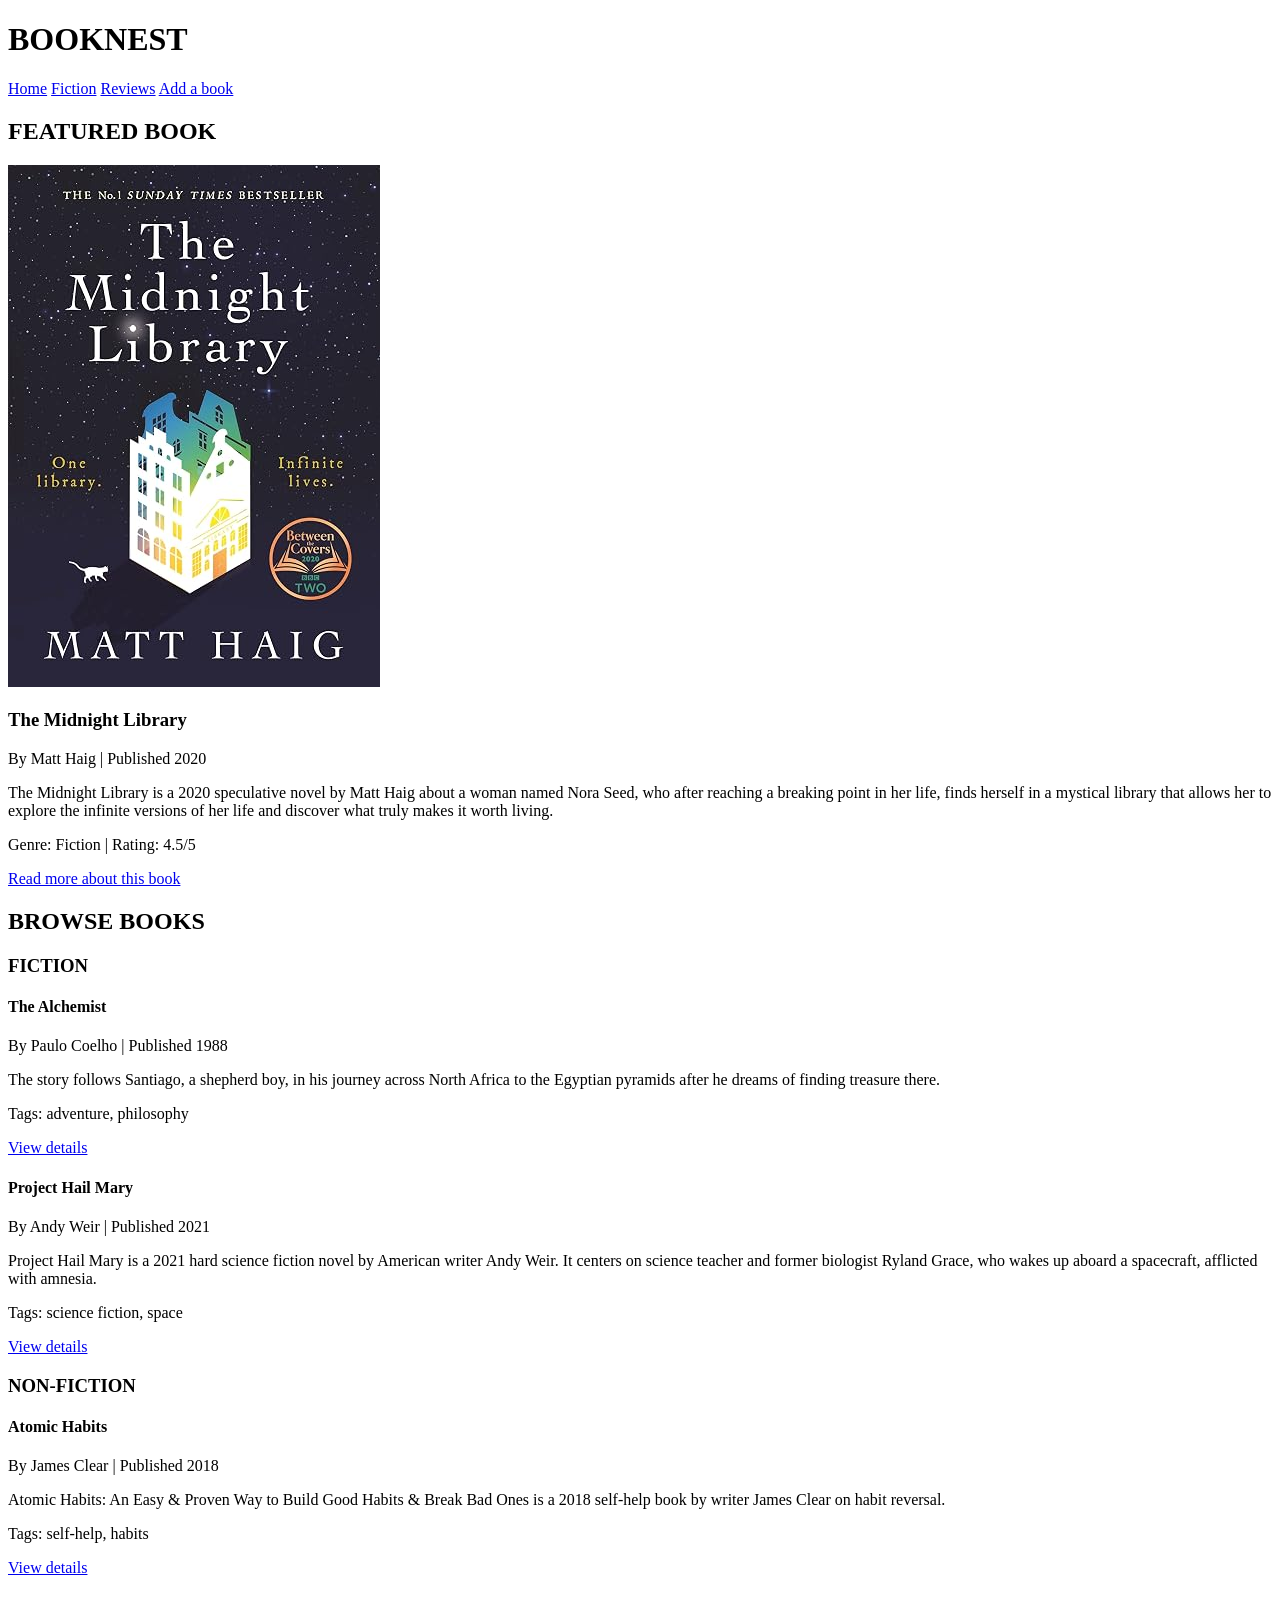
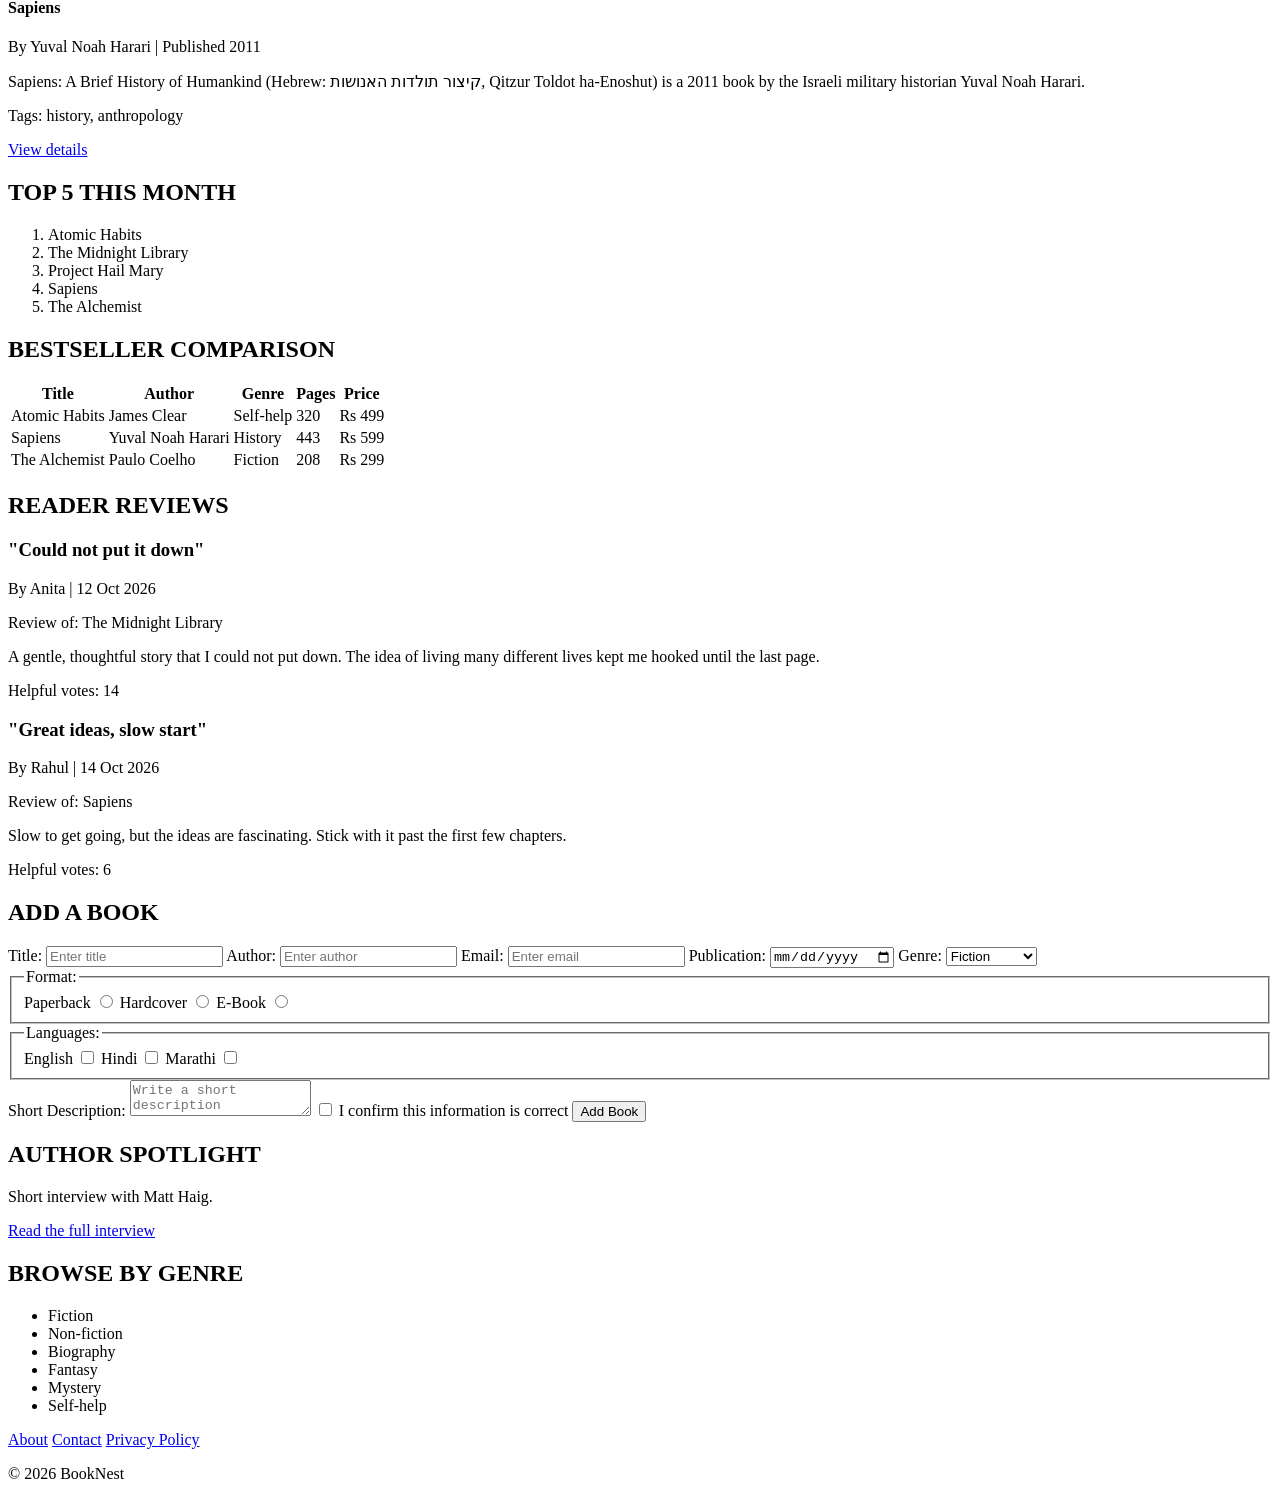
==== week1-html-css/index.html @ 0bb974ef "Day 1: semantic HTML book page" ====
<!DOCTYPE html>
<html lang="en">
    <head>
        <meta charset="UTF-8">
        <meta name="viewport" content="width=device-width, initial-scale=1.0">
        <title>Booknest - Homepage</title>
    </head>
    <body>
        <header>
            <h1>BOOKNEST</h1>
            <nav>
                <a href="#">Home</a>
                <a href="#">Fiction</a>
                <a href="#">Reviews</a>
                <a href="#">Add a book</a>
            </nav>
        </header>
        <main>
            <section>
                <h2>FEATURED BOOK</h2>
                <img src = "images/MidnightLibrary.jpg" alt = "Cover of The Midnight Library by Matt Haig">
                <h3>The Midnight Library</h3>
                <p>By Matt Haig | Published 2020</p>
                <p>The Midnight Library is a 2020 speculative novel by Matt Haig about a woman named Nora Seed, 
                    who after reaching a breaking point in her life, 
                    finds herself in a mystical library that allows her to explore the infinite versions of her life 
                    and discover what truly makes it worth living.</p>
                <p>Genre: Fiction | Rating: 4.5/5</p>
                <a href = "https://en.wikipedia.org/wiki/The_Midnight_Library" target="_blank" rel="noopener">Read more about this book</a>
            </section>
            <section>
                <h2>BROWSE BOOKS</h2>
                <section>
                    <h3>FICTION</h3>
                    <article>
                        <h4>The Alchemist</h4>
                        <p>By Paulo Coelho | Published 1988</p>
                        <p>The story follows Santiago, a shepherd boy, 
                            in his journey across North Africa to the Egyptian pyramids after he dreams 
                            of finding treasure there.
                        </p>
                        <p>Tags: adventure, philosophy</p>
                        <a href="https://en.wikipedia.org/wiki/The_Alchemist_(novel)" target="_blank" rel="noopener">View details</a>
                    </article>
                    <article>
                        <h4>Project Hail Mary</h4>
                        <p>By Andy Weir | Published 2021</p>
                        <p>Project Hail Mary is a 2021 hard science fiction novel by American writer Andy Weir. 
                            It centers on science teacher and former biologist Ryland Grace, 
                            who wakes up aboard a spacecraft, afflicted with amnesia.
                        </p>
                        <p>Tags: science fiction, space</p>
                        <a href="https://en.wikipedia.org/wiki/Project_Hail_Mary" target="_blank" rel="noopener">View details</a>
                    </article>
                </section>
                <section>
                    <h3>NON-FICTION</h3>
                    <article>
                        <h4>Atomic Habits</h4>
                        <p>By James Clear | Published 2018</p>
                        <p>Atomic Habits: An Easy & Proven Way to Build Good Habits 
                            & Break Bad Ones is a 2018 self-help book by writer James Clear on habit reversal.
                        </p>
                        <p>Tags: self-help, habits</p>
                        <a href="https://en.wikipedia.org/wiki/Atomic_Habits" target="_blank" rel="noopener">View details</a>
                    </article>
                    <article>
                        <h4>Sapiens</h4>
                        <p>By Yuval Noah Harari | Published 2011</p>
                        <p>Sapiens: A Brief History of Humankind (Hebrew: קיצור תולדות האנושות, 
                            Qitzur Toldot ha-Enoshut) is a 2011 book by the 
                            Israeli military historian Yuval Noah Harari.
                        </p>
                        <p>Tags: history, anthropology</p>
                        <a href="https://en.wikipedia.org/wiki/Sapiens:_A_Brief_History_of_Humankind" target="_blank" rel="noopener">View details</a>
                    </article>
                </section>
            </section>
            <section>
                <h2>TOP 5 THIS MONTH</h2>
                    <ol>
                        <li>Atomic Habits</li>
                        <li>The Midnight Library</li>
                        <li>Project Hail Mary</li>
                        <li>Sapiens</li>
                        <li>The Alchemist</li>
                    </ol>
            </section>
            <section>
                <h2>BESTSELLER COMPARISON</h2>
                <table>
                    <thead>
                        <tr>
                            <th>Title</th>
                            <th>Author</th>
                            <th>Genre</th>
                            <th>Pages</th>
                            <th>Price</th>
                        </tr>
                    </thead>
                    <tbody>
                        <tr>
                            <td>Atomic Habits</td>
                            <td>James Clear</td>
                            <td>Self-help</td>
                            <td>320</td>
                            <td>Rs 499</td>
                        </tr>
                        <tr>
                            <td>Sapiens</td>
                            <td>Yuval Noah Harari</td>
                            <td>History</td>
                            <td>443</td>
                            <td>Rs 599</td>
                        </tr>
                        <tr>
                            <td>The Alchemist</td>
                            <td>Paulo Coelho</td>
                            <td>Fiction</td>
                            <td>208</td>
                            <td>Rs 299</td>
                        </tr>
                    </tbody>
                </table>
            </section>
            <section>
                <h2>READER REVIEWS</h2>
                <article>
                    <h3>"Could not put it down"</h3>
                    <p>By Anita | 12 Oct 2026</p>
                    <p>Review of: The Midnight Library</p>
                    <p>A gentle, thoughtful story that I could not put down. 
                        The idea of living many different lives kept me hooked until the last page.
                    </p>
                    <p>Helpful votes: 14</p>
                </article>
                <article>
                    <h3>"Great ideas, slow start"</h3>
                    <p>By Rahul | 14 Oct 2026</p>
                    <p>Review of: Sapiens</p>
                    <p>Slow to get going, but the ideas are fascinating. 
                        Stick with it past the first few chapters.
                    </p>
                    <p> Helpful votes: 6</p>
                </article>
            </section>
            <section>
                <h2>ADD A BOOK</h2>
                <form action="#" method="get">
                    <label for = "title">Title: </label>
                    <input type="text" id="title" name = "title" placeholder = "Enter title" required>
                    <label for = "author">Author: </label>
                    <input type="text" id="author" name = "author" placeholder = "Enter author" required>
                    <label for = "email">Email: </label>
                    <input type="email" id="email" name = "email" placeholder = "Enter email" required>
                    <label for = "publication">Publication: </label>
                    <input type="date" id="publication" name = "publication">
                    <label for = "genre">Genre: </label>
                    <select name="genre" id="genre">
                        <option value="fiction">Fiction</option>
                        <option value="nonfiction">Non-Fiction</option>
                        <option value="biography">Biography</option>
                        <option value="other">Other</option>
                    </select>
                    <fieldset>
                        <legend>Format:</legend>
                        <label for = "paperback">Paperback</label>
                        <input type="radio" name="format" id="paperback" value="paperback">
                        <label for = "hardcover">Hardcover</label>
                        <input type="radio" name="format" id="hardcover" value="hardcover">
                        <label for = "ebook">E-Book</label>
                        <input type="radio" name="format" id="ebook" value="ebook">
                    </fieldset>
                    <fieldset>
                        <legend>Languages:</legend>
                        <label for = "english">English</label>
                        <input type="checkbox" name="languages" id="english" value="english">
                        <label for = "hindi">Hindi</label>
                        <input type="checkbox" name="languages" id="hindi" value="hindi">
                        <label for = "marathi">Marathi</label>
                        <input type="checkbox" name="languages" id="marathi" value="marathi">
                    </fieldset>
                    <label for ="shortdescription">Short Description: </label>
                    <textarea id="shortdescription" name="shortdescription" placeholder="Write a short description"></textarea>
                    <input type="checkbox" name="consent" id="consent" value="consent">
                    <label for="consent"> I confirm this information is correct</label>
                    <input type="submit" value="Add Book">
                </form>
            </section>
            <aside>
                <h2>AUTHOR SPOTLIGHT</h2>
                <p>Short interview with Matt Haig.</p>
                <a href="https://www.goodhousekeeping.com/uk/lifestyle/editors-choice-book-reviews/a63752442/matt-haig-interview/" target="_blank"  rel="noopener">Read the full interview</a>
            </aside>
            <aside>
                <h2>BROWSE BY GENRE</h2>
                <ul>
                    <li>Fiction</li>
                    <li>Non-fiction</li>
                    <li>Biography</li>
                    <li>Fantasy</li>
                    <li>Mystery</li>
                    <li>Self-help</li>
                </ul>
            </aside>
        </main>
        <footer>
            <nav aria-label="Footer">
                <a href="#">About</a>
                <a href="#">Contact</a>
                <a href="#">Privacy Policy</a>
            </nav>
            <p>&copy; 2026 BookNest</p>
        </footer>
    </body>
</html>
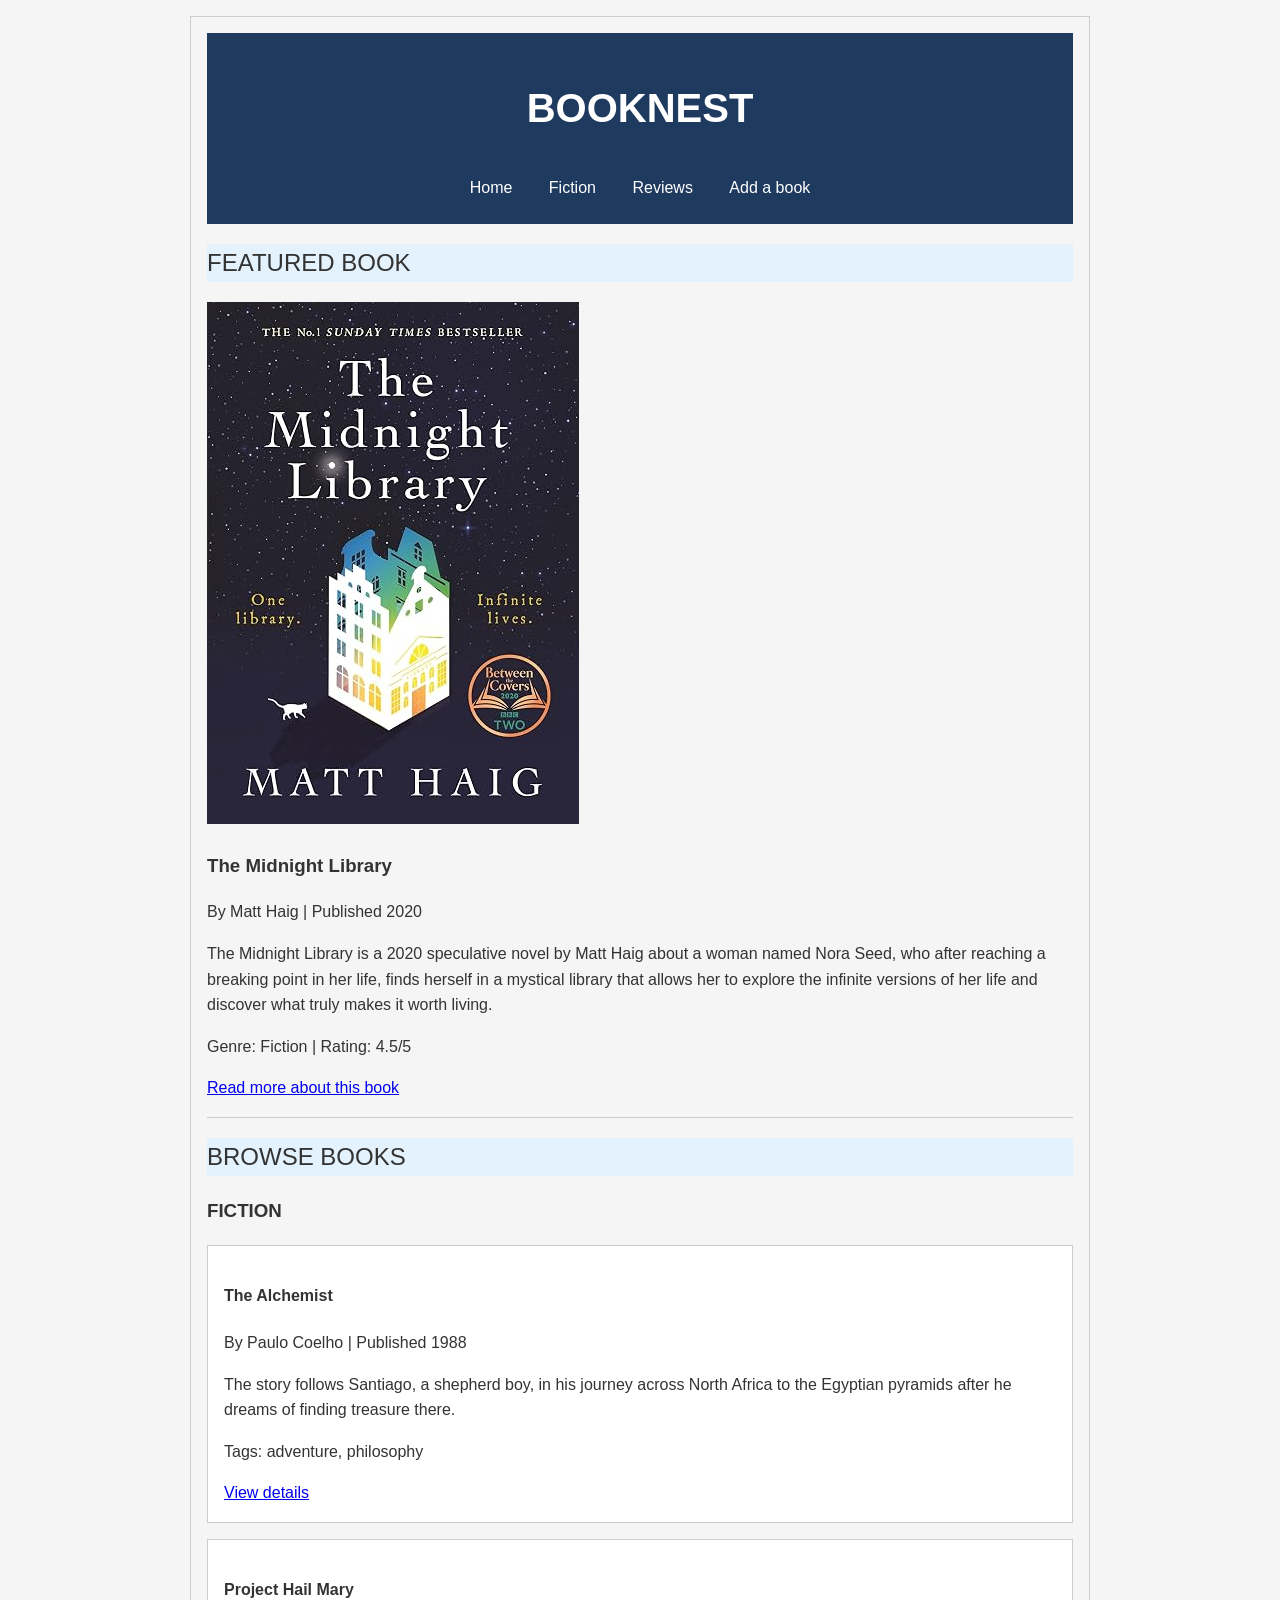
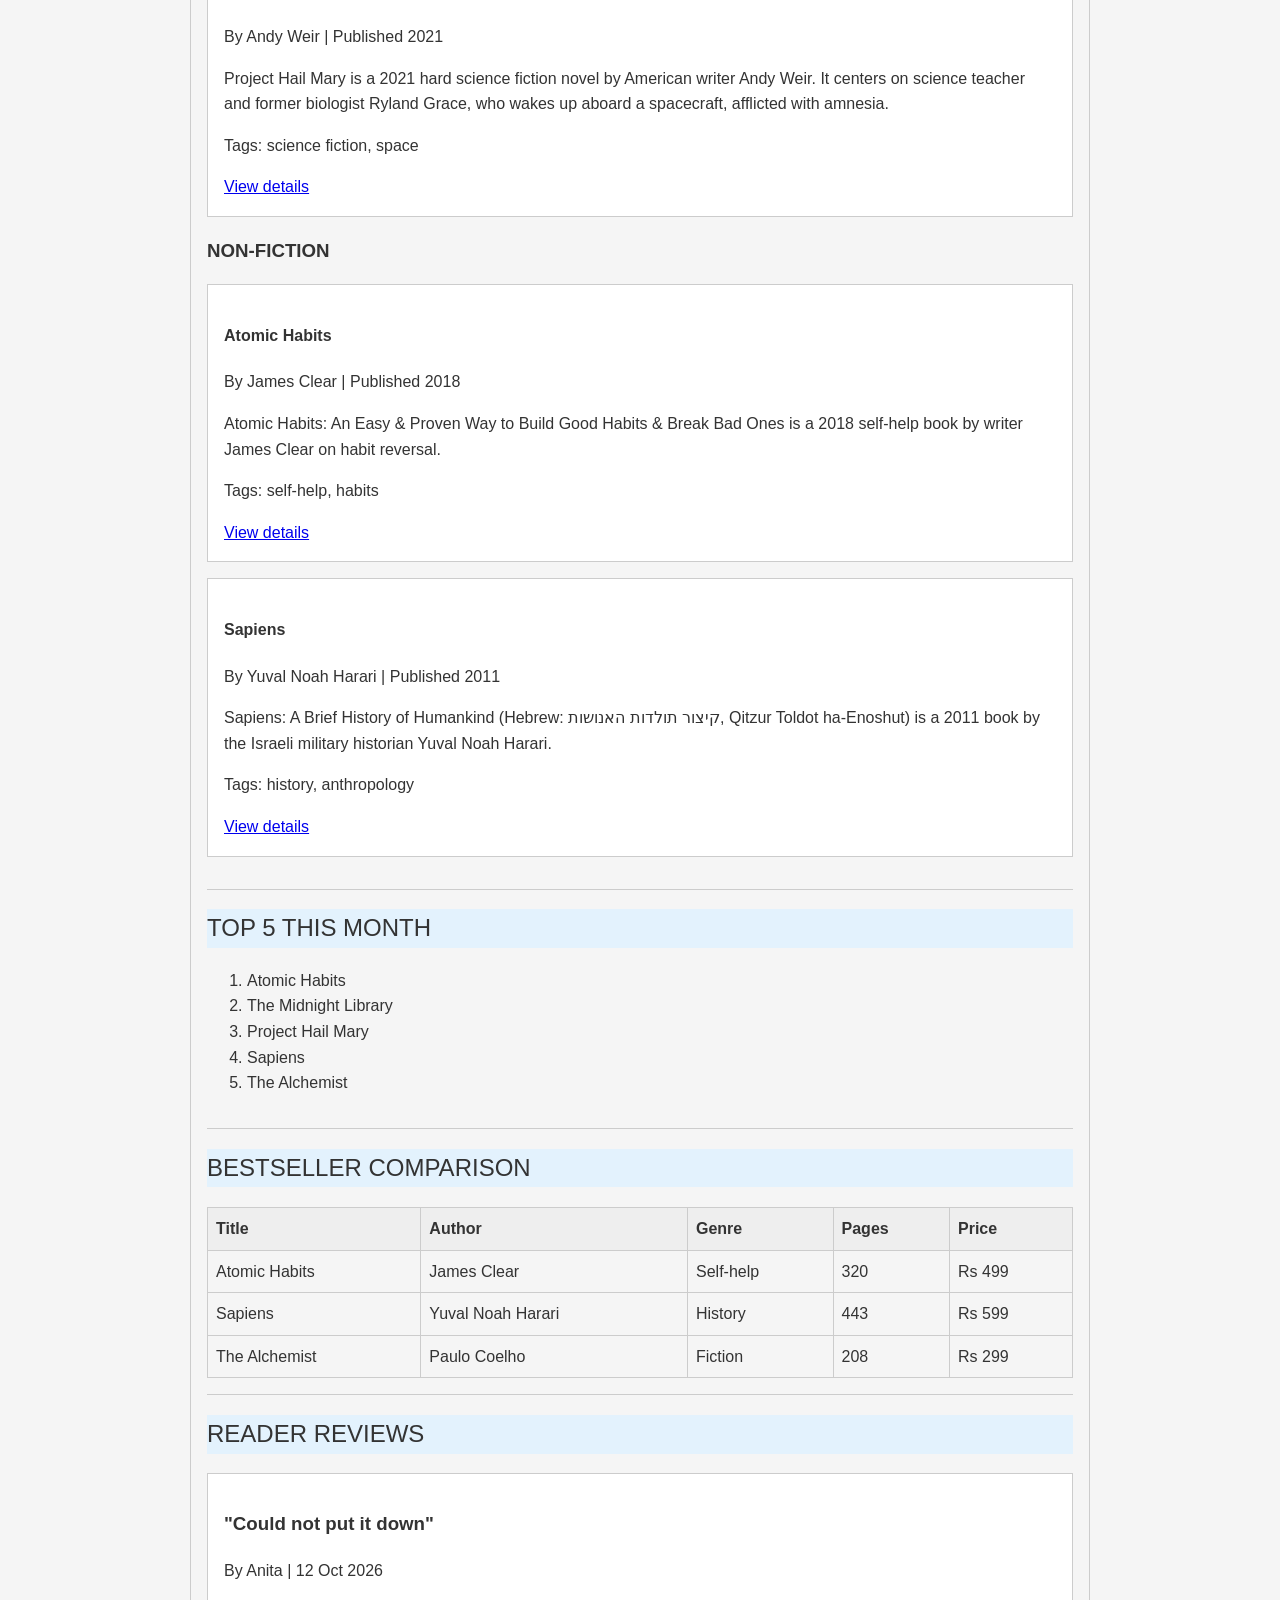
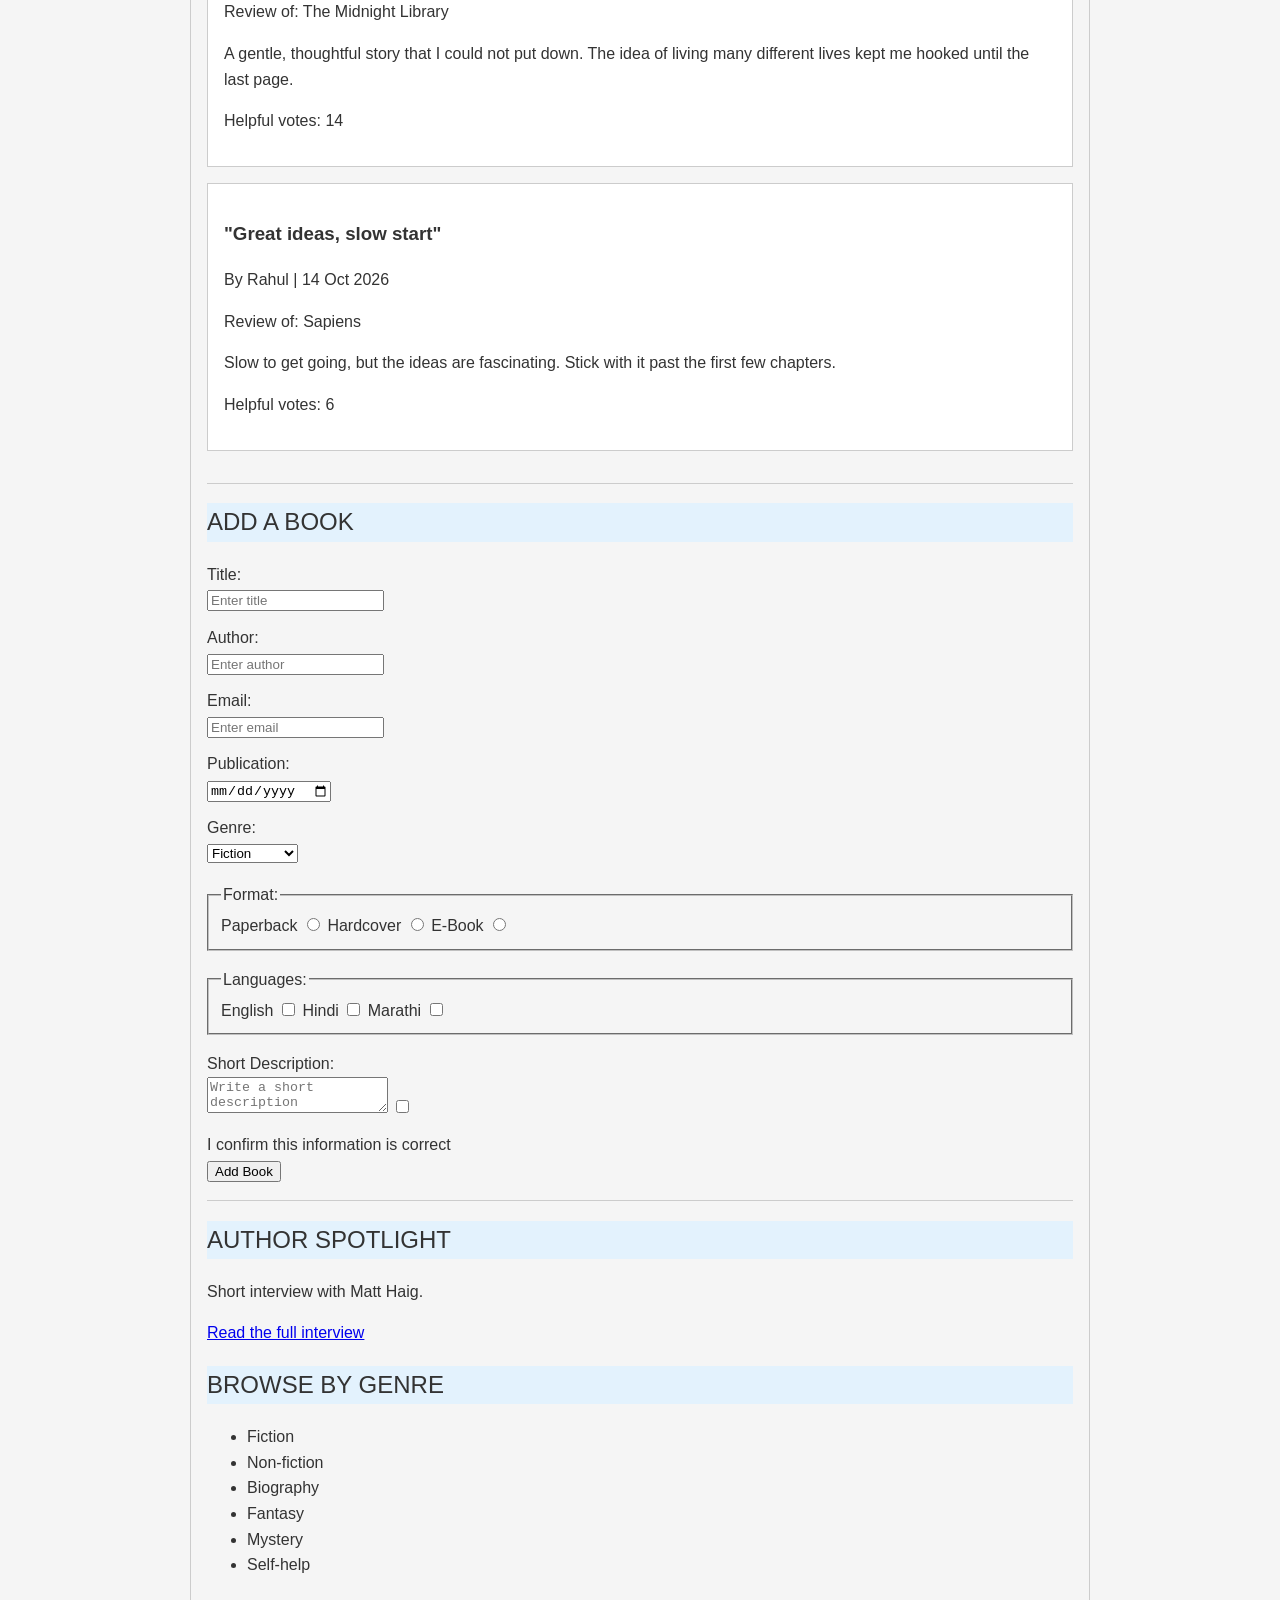
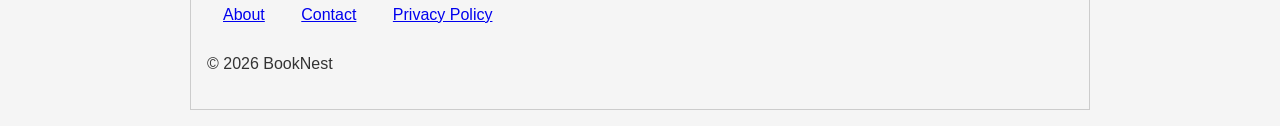
==== commit 896dc1a5: "Day 2: CSS styling and notes" ====
--- a/week1-html-css/index.html
+++ b/week1-html-css/index.html
@@ -3,6 +3,7 @@
     <head>
         <meta charset="UTF-8">
         <meta name="viewport" content="width=device-width, initial-scale=1.0">
+        <link rel="stylesheet" href="style.css">
         <title>Booknest - Homepage</title>
     </head>
     <body>
--- a/week1-html-css/style.css
+++ b/week1-html-css/style.css
@@ -0,0 +1,92 @@
+*, *::before, *::after {
+    box-sizing: border-box;
+}
+
+body {
+    color: #333;
+    background-color: #f5f5f5;
+    font-family: Arial, Helvetica, sans-serif;
+    line-height: 1.6;
+    max-width: 900px;           
+    margin: 16px auto;              
+    padding: 16px 16px;    
+    border: 1px solid #ccc;        
+}
+
+h1 {
+    font-size: 2.5rem;     
+    
+}
+
+h2 {
+    font-size: 1.5rem;
+    font-weight: 500;
+    background-color: #e3f2fd; 
+}
+
+header {
+    text-align: center;
+    background-color: #1f3a5f;   
+    color: #fff;               
+    padding: 16px;               
+}
+
+nav a {
+    display: inline-block;
+    padding: 8px 16px;
+}
+
+header a {                       
+    color: #fff;
+    text-decoration: none;
+}
+
+article {
+    padding: 16px;
+    border: 1px solid #ccc;
+    margin: 16px 0;
+    background-color: #fff;     
+}
+
+table {
+    width: 100%;
+    border-collapse: collapse;   
+}
+
+th, td {                      
+    border: 1px solid #ccc;
+    padding: 8px;
+    text-align: left;
+}
+
+th {                             
+    background-color: #eee;
+}
+
+label {
+    display: block;
+    margin-top: 12px;           
+}
+
+fieldset {                      
+    margin: 16px 0;
+}
+
+fieldset label {                 
+    display: inline;
+}
+
+a:focus-visible,
+input:focus-visible,
+select:focus-visible, 
+button:focus-visible {          
+    outline: 3px solid #1a73e8;
+    outline-offset: 2px;
+}
+
+main > section 
+{
+    border-bottom: 1px solid #ccc;
+    padding-bottom: 16px;
+    margin-bottom: 16px;
+}
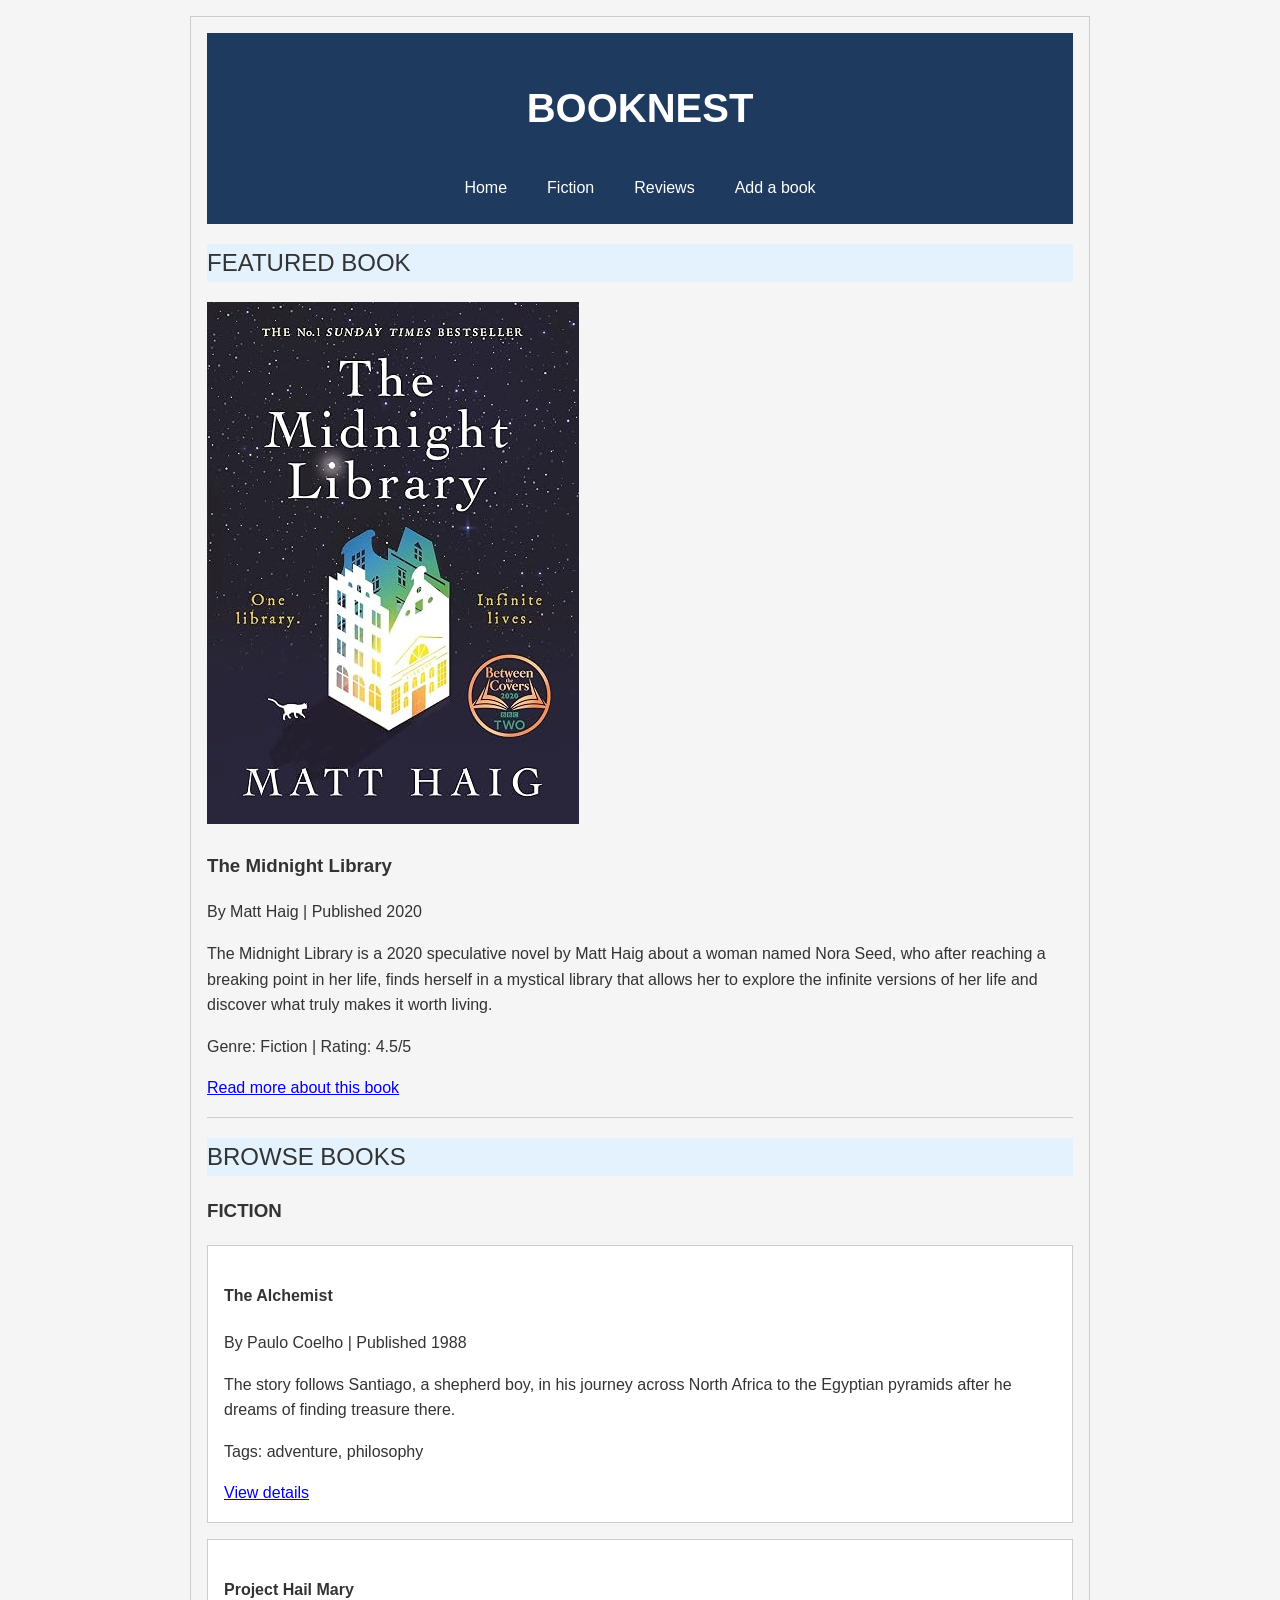
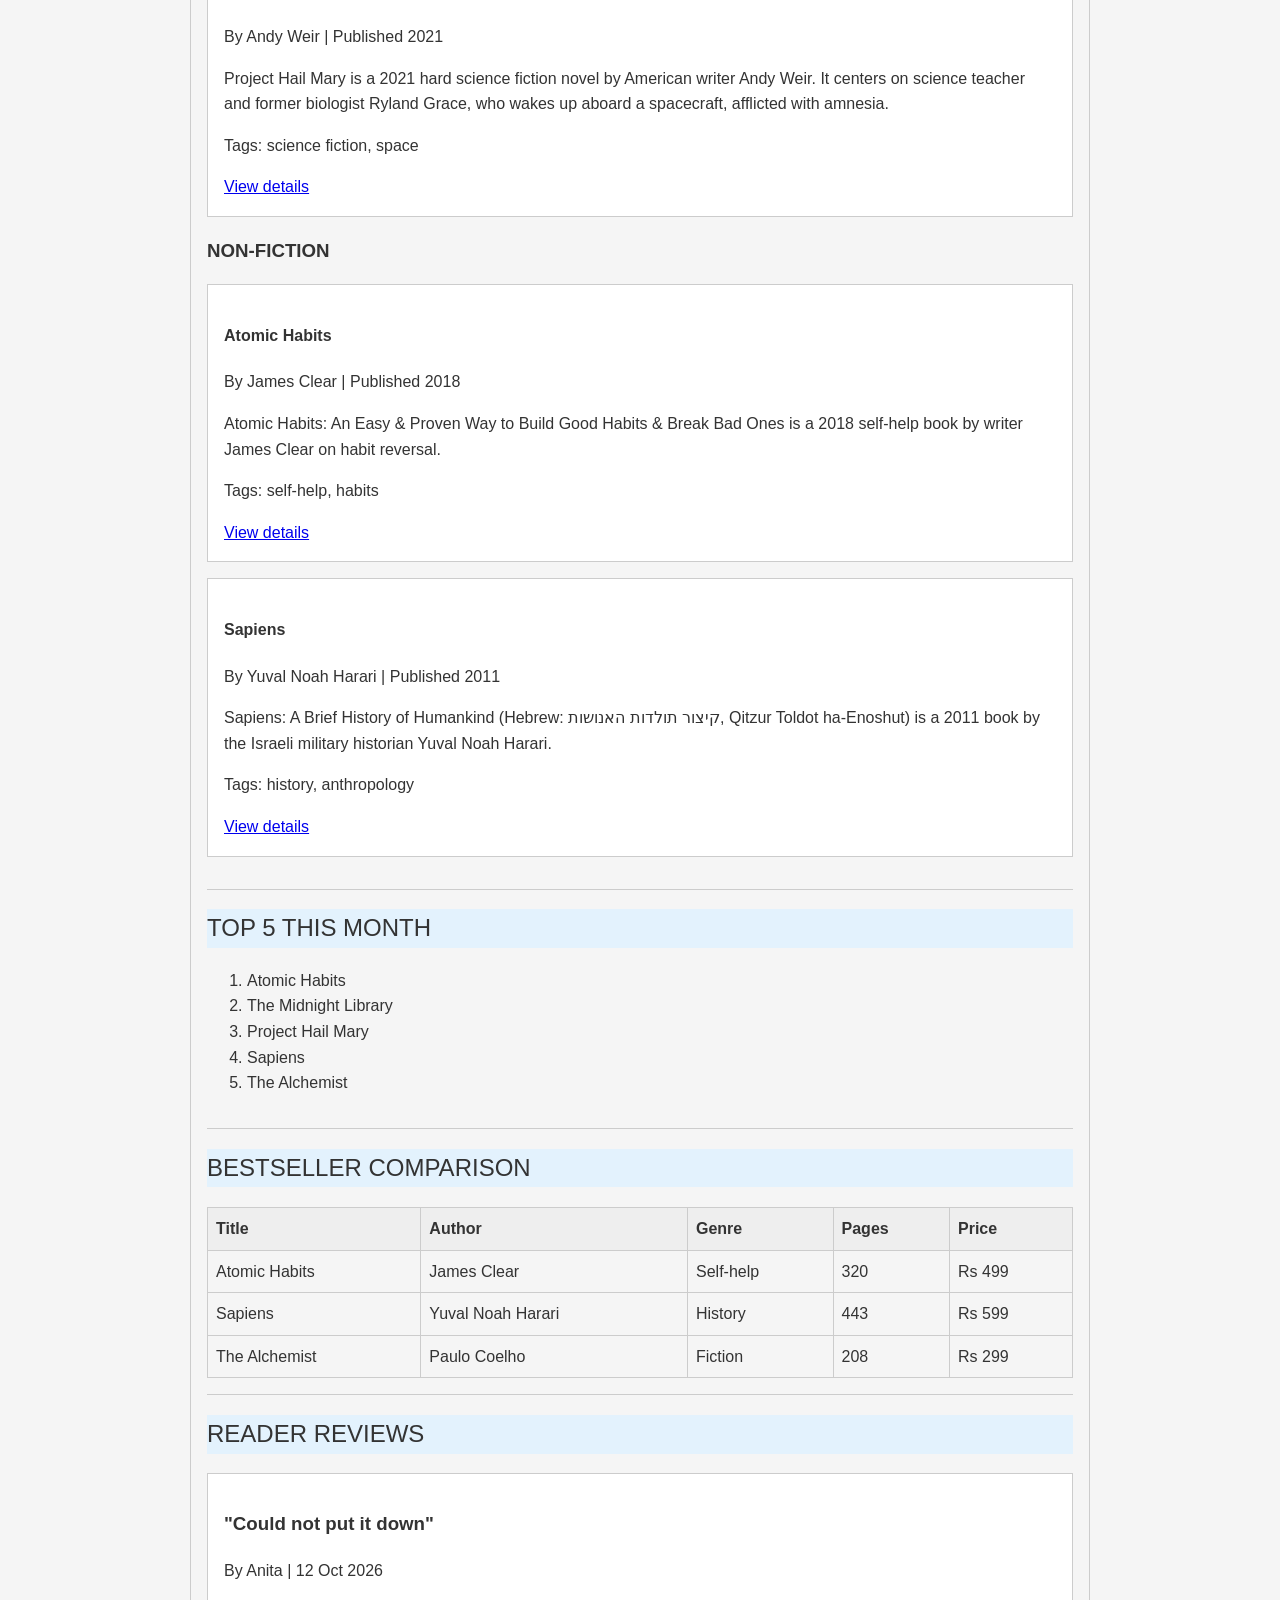
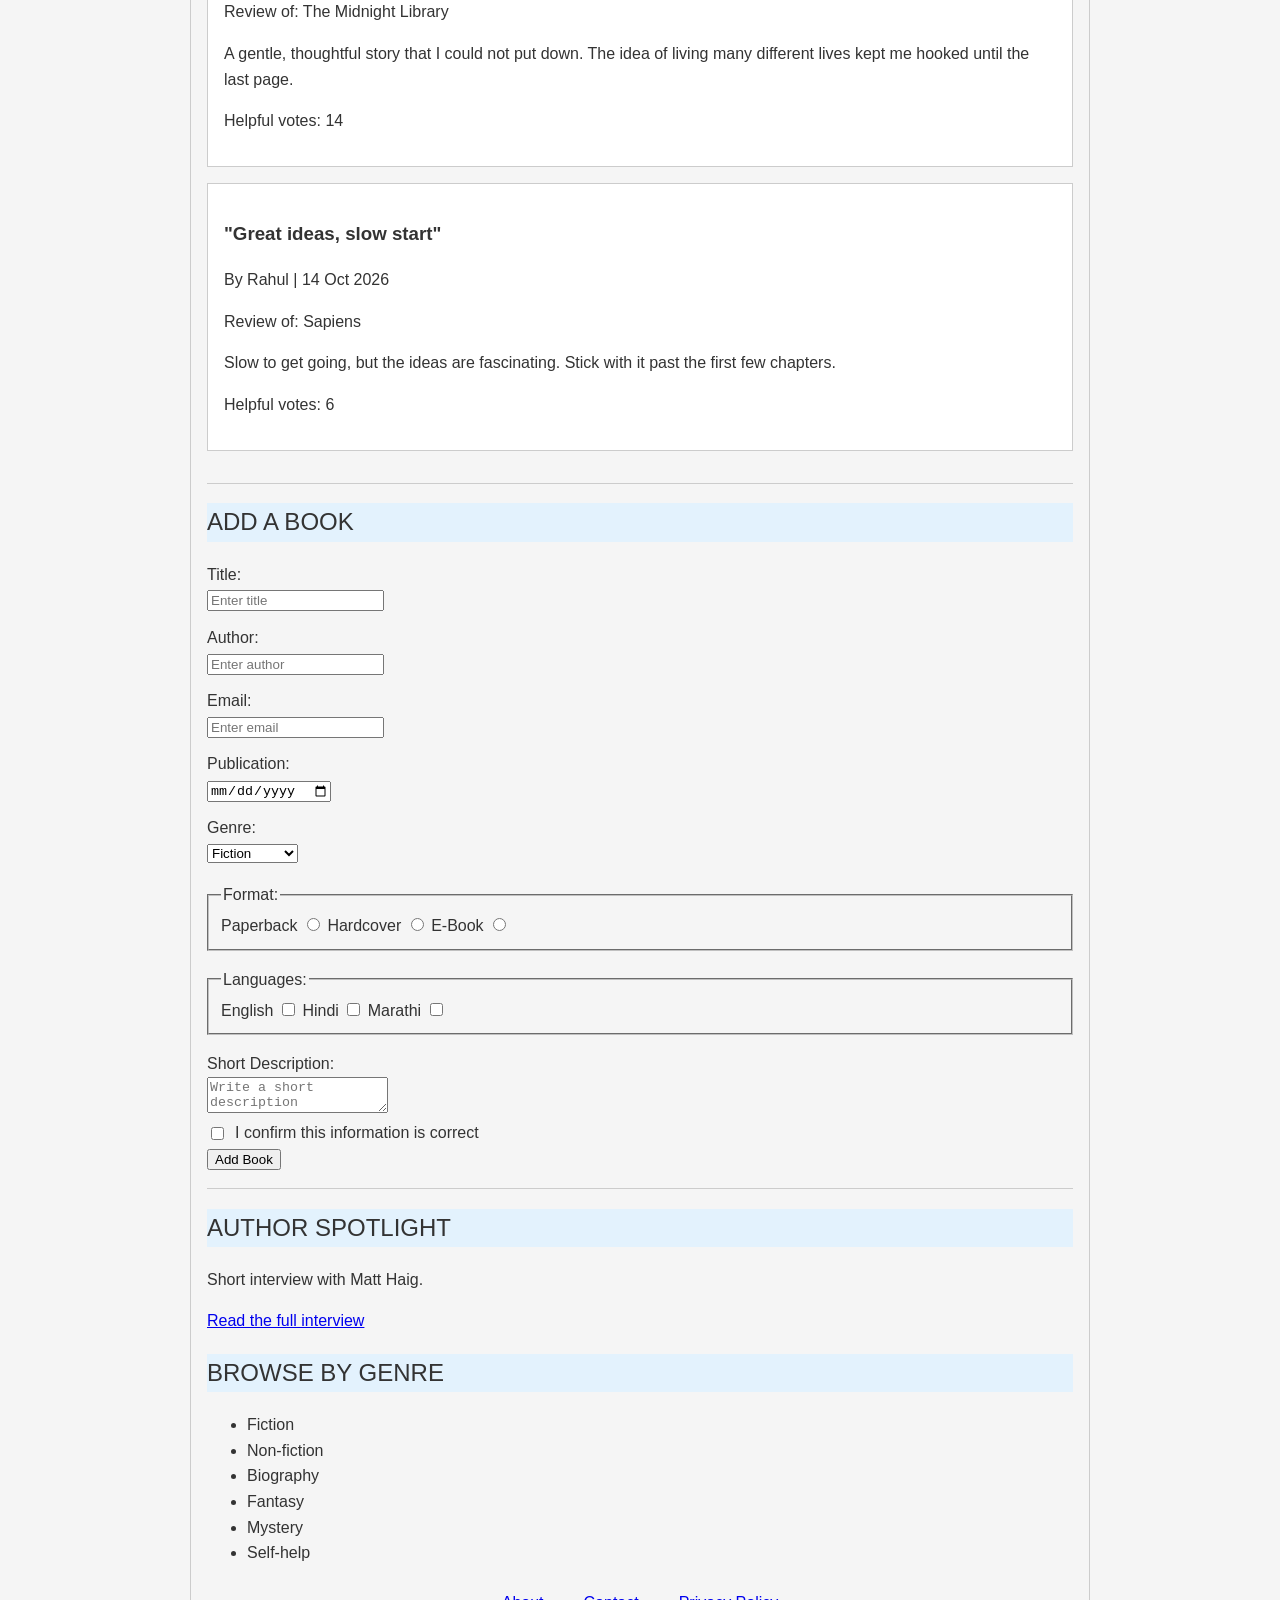
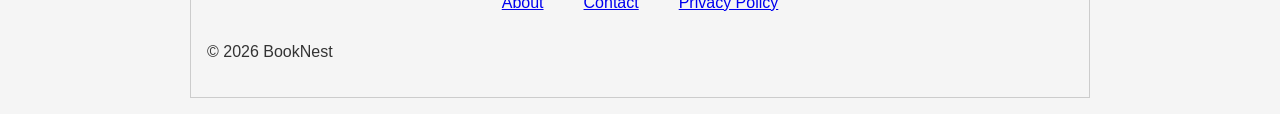
==== commit e3dd779b: "Day 3: Flexbox and Grid layout for BookNest" ====
--- a/week1-html-css/index.html
+++ b/week1-html-css/index.html
@@ -183,8 +183,10 @@
                     </fieldset>
                     <label for ="shortdescription">Short Description: </label>
                     <textarea id="shortdescription" name="shortdescription" placeholder="Write a short description"></textarea>
-                    <input type="checkbox" name="consent" id="consent" value="consent">
-                    <label for="consent"> I confirm this information is correct</label>
+                    <div class="consent">
+                        <input type="checkbox" name="consent" id="consent" value="consent">
+                        <label for="consent"> I confirm this information is correct</label>
+                    </div>
                     <input type="submit" value="Add Book">
                 </form>
             </section>
--- a/week1-html-css/style.css
+++ b/week1-html-css/style.css
@@ -29,6 +29,12 @@
     background-color: #1f3a5f;   
     color: #fff;               
     padding: 16px;               
+}
+
+header nav {
+        display: flex;
+        justify-content: center;
+        gap: 8px;        
 }
 
 nav a {
@@ -89,4 +95,25 @@
     border-bottom: 1px solid #ccc;
     padding-bottom: 16px;
     margin-bottom: 16px;
-}+}
+
+footer nav
+{
+    display: flex;
+    justify-content: center;
+    gap: 8px;
+}
+
+.consent
+{
+    display: flex;
+    align-items: center;
+    gap: 8px;
+
+}
+
+.consent label
+{
+        margin-top: 0;
+}
+
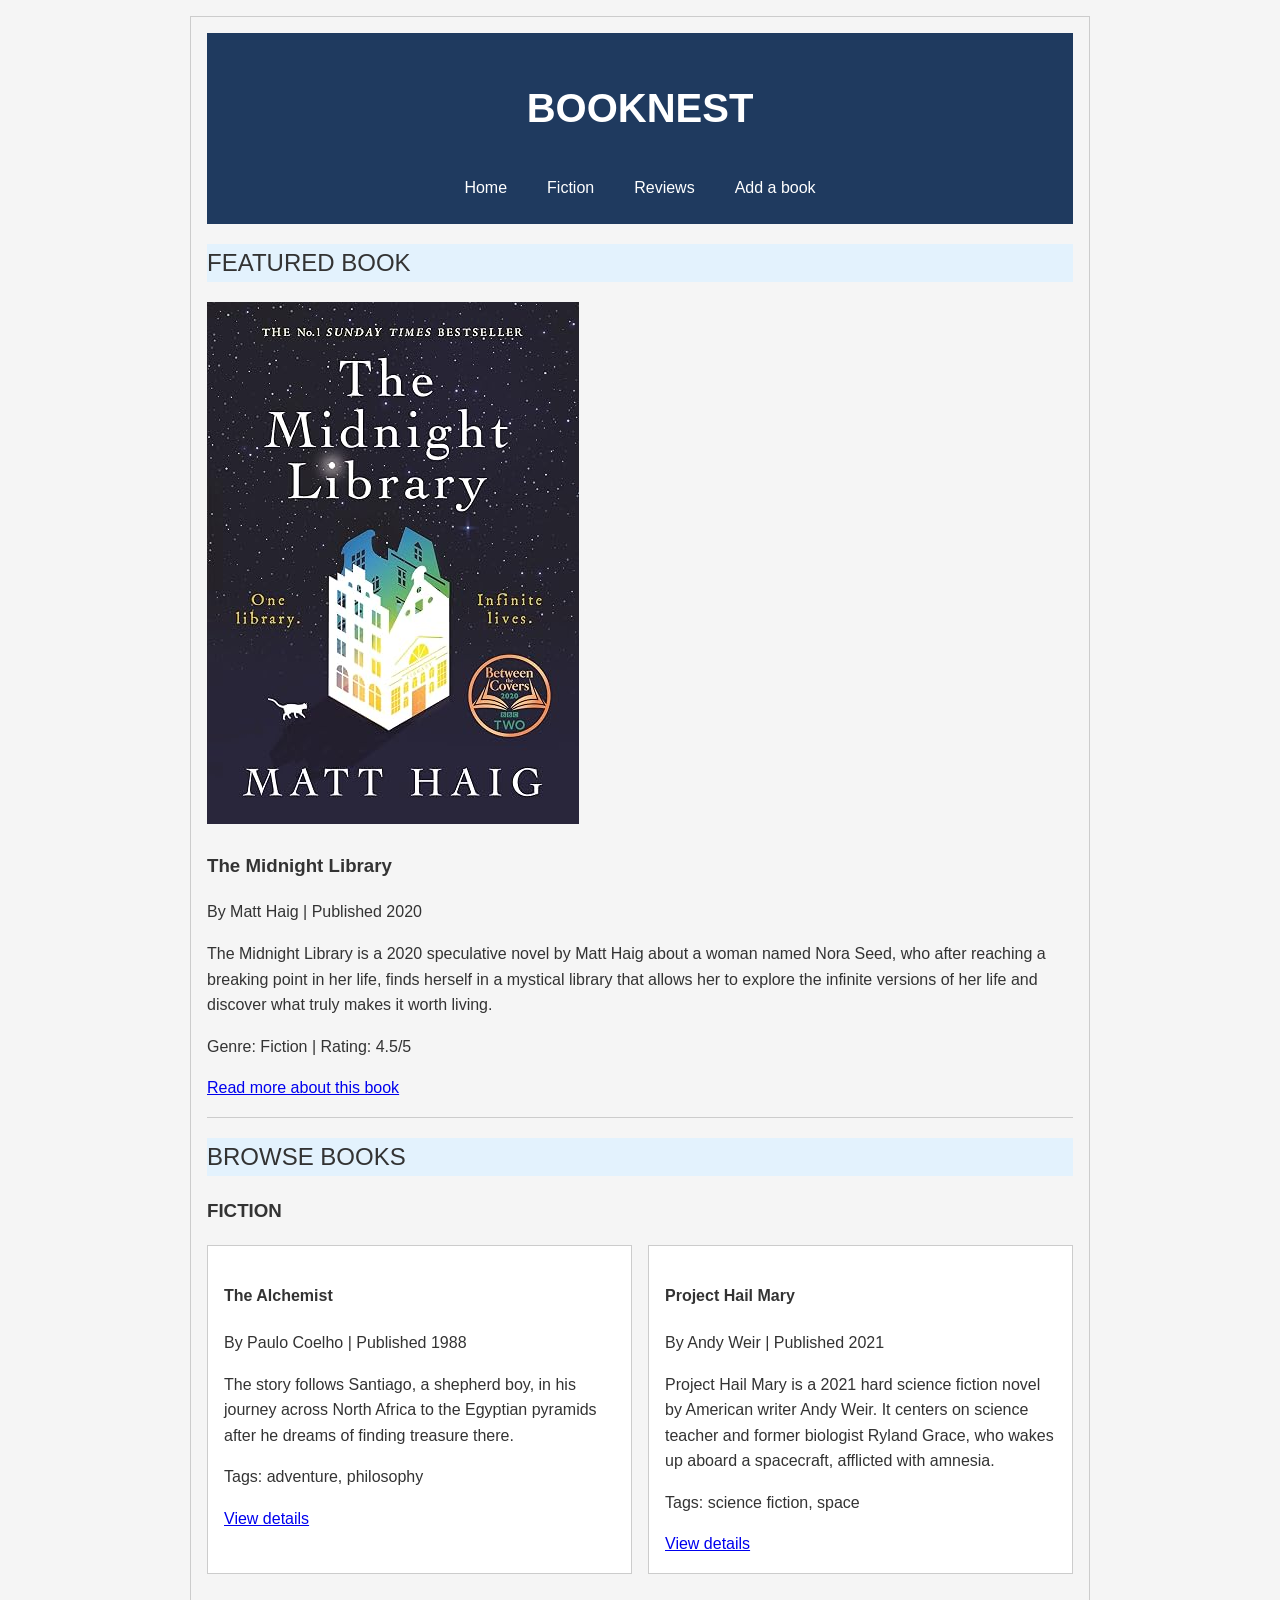
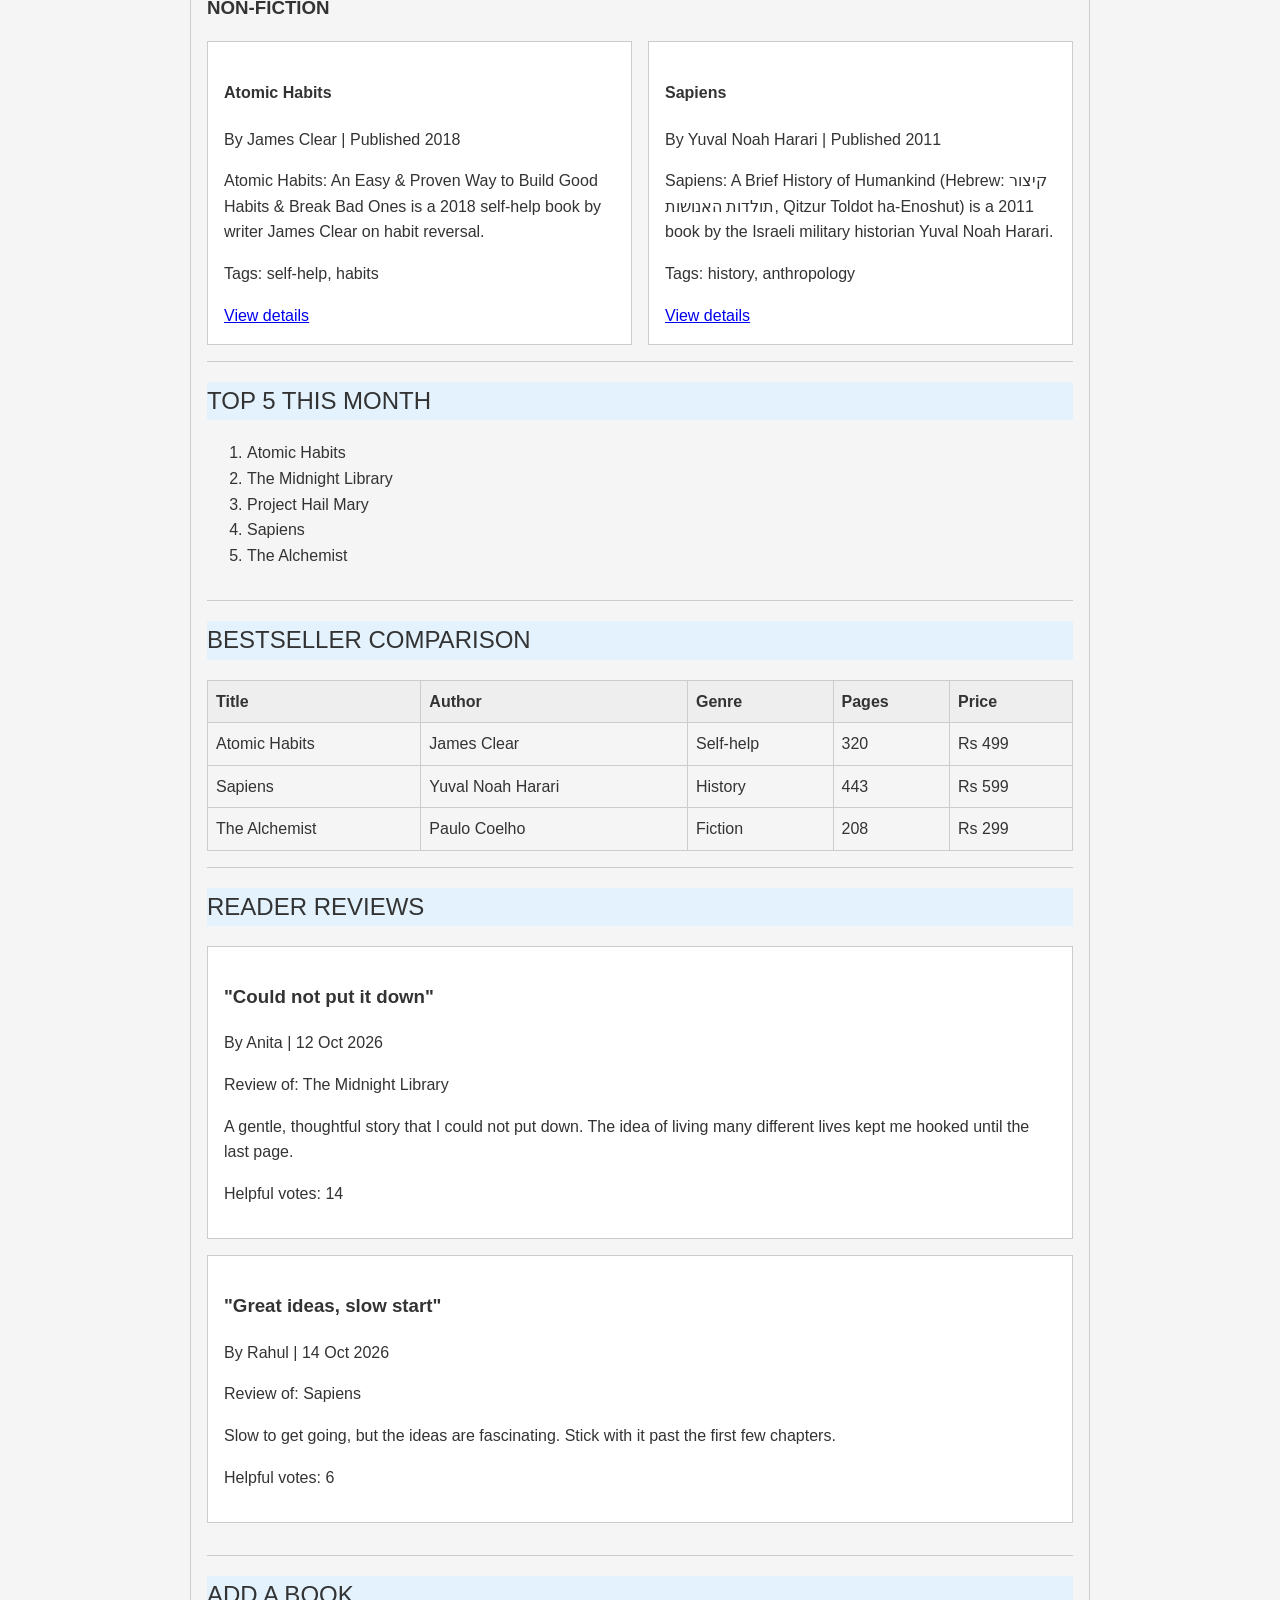
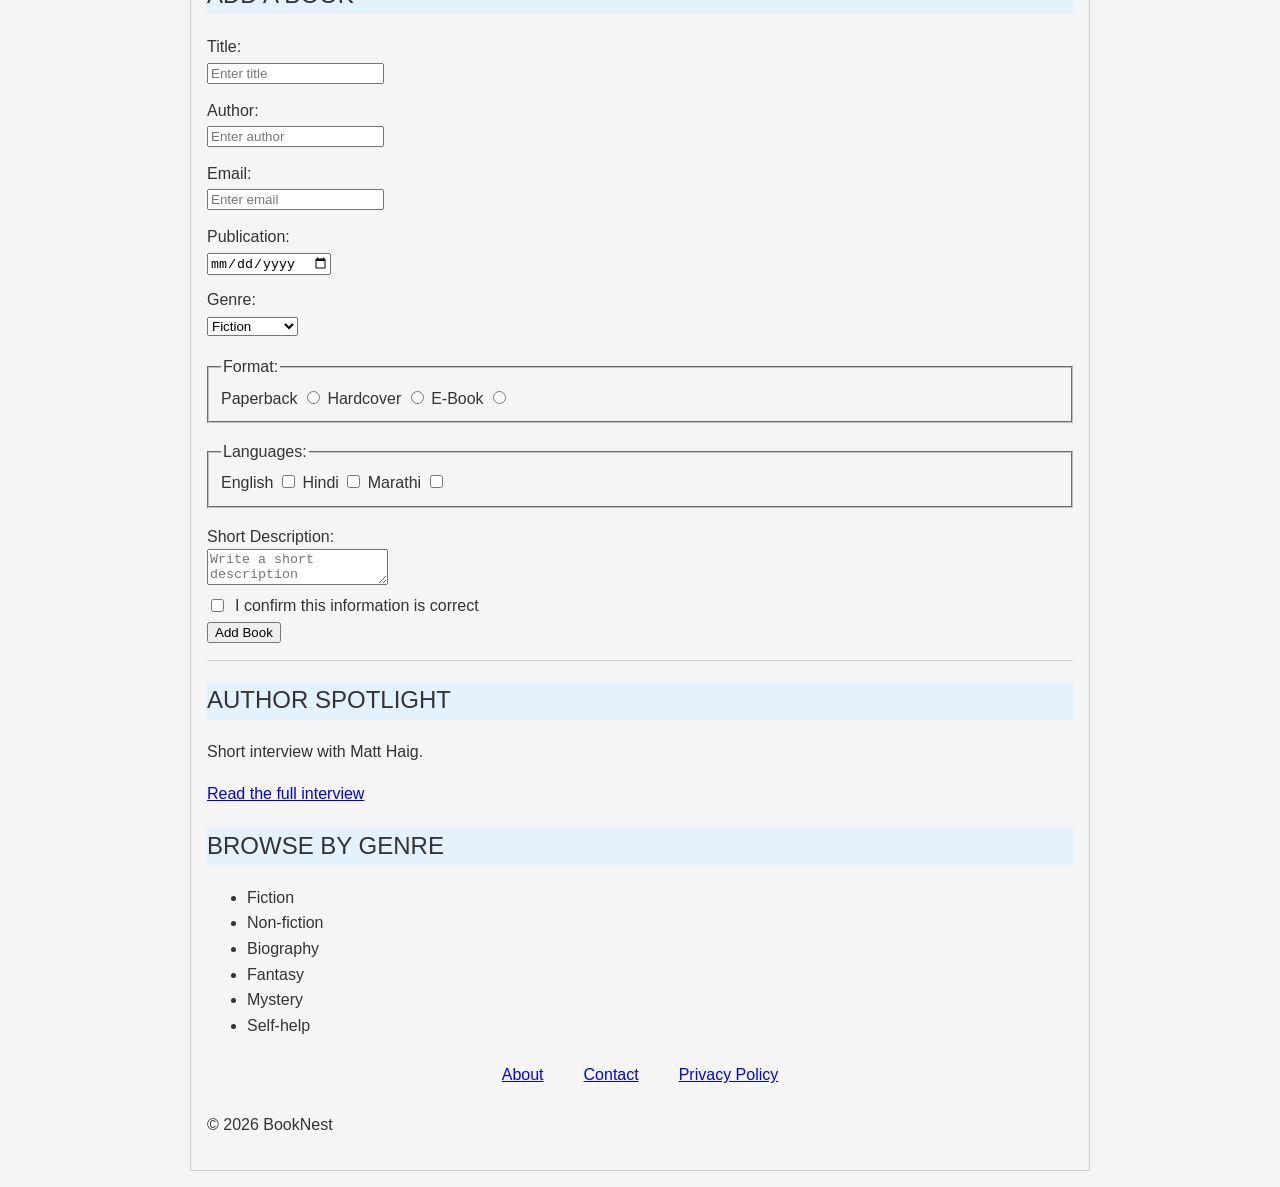
==== commit 1b28ea11: "Day 3 notes and practice" ====
--- a/week1-html-css/index.html
+++ b/week1-html-css/index.html
@@ -33,48 +33,52 @@
                 <h2>BROWSE BOOKS</h2>
                 <section>
                     <h3>FICTION</h3>
-                    <article>
-                        <h4>The Alchemist</h4>
-                        <p>By Paulo Coelho | Published 1988</p>
-                        <p>The story follows Santiago, a shepherd boy, 
-                            in his journey across North Africa to the Egyptian pyramids after he dreams 
-                            of finding treasure there.
-                        </p>
-                        <p>Tags: adventure, philosophy</p>
-                        <a href="https://en.wikipedia.org/wiki/The_Alchemist_(novel)" target="_blank" rel="noopener">View details</a>
-                    </article>
-                    <article>
-                        <h4>Project Hail Mary</h4>
-                        <p>By Andy Weir | Published 2021</p>
-                        <p>Project Hail Mary is a 2021 hard science fiction novel by American writer Andy Weir. 
-                            It centers on science teacher and former biologist Ryland Grace, 
-                            who wakes up aboard a spacecraft, afflicted with amnesia.
-                        </p>
-                        <p>Tags: science fiction, space</p>
-                        <a href="https://en.wikipedia.org/wiki/Project_Hail_Mary" target="_blank" rel="noopener">View details</a>
-                    </article>
+                    <div class="book-list">
+                        <article>
+                            <h4>The Alchemist</h4>
+                            <p>By Paulo Coelho | Published 1988</p>
+                            <p>The story follows Santiago, a shepherd boy, 
+                                in his journey across North Africa to the Egyptian pyramids after he dreams 
+                                of finding treasure there.
+                            </p>
+                            <p>Tags: adventure, philosophy</p>
+                            <a href="https://en.wikipedia.org/wiki/The_Alchemist_(novel)" target="_blank" rel="noopener">View details</a>
+                        </article>
+                        <article>
+                            <h4>Project Hail Mary</h4>
+                            <p>By Andy Weir | Published 2021</p>
+                            <p>Project Hail Mary is a 2021 hard science fiction novel by American writer Andy Weir. 
+                                It centers on science teacher and former biologist Ryland Grace, 
+                                who wakes up aboard a spacecraft, afflicted with amnesia.
+                            </p>
+                            <p>Tags: science fiction, space</p>
+                            <a href="https://en.wikipedia.org/wiki/Project_Hail_Mary" target="_blank" rel="noopener">View details</a>
+                        </article>
+                    </div>
                 </section>
                 <section>
                     <h3>NON-FICTION</h3>
-                    <article>
-                        <h4>Atomic Habits</h4>
-                        <p>By James Clear | Published 2018</p>
-                        <p>Atomic Habits: An Easy & Proven Way to Build Good Habits 
-                            & Break Bad Ones is a 2018 self-help book by writer James Clear on habit reversal.
-                        </p>
-                        <p>Tags: self-help, habits</p>
-                        <a href="https://en.wikipedia.org/wiki/Atomic_Habits" target="_blank" rel="noopener">View details</a>
-                    </article>
-                    <article>
-                        <h4>Sapiens</h4>
-                        <p>By Yuval Noah Harari | Published 2011</p>
-                        <p>Sapiens: A Brief History of Humankind (Hebrew: קיצור תולדות האנושות, 
-                            Qitzur Toldot ha-Enoshut) is a 2011 book by the 
-                            Israeli military historian Yuval Noah Harari.
-                        </p>
-                        <p>Tags: history, anthropology</p>
-                        <a href="https://en.wikipedia.org/wiki/Sapiens:_A_Brief_History_of_Humankind" target="_blank" rel="noopener">View details</a>
-                    </article>
+                    <div class="book-list">
+                        <article>
+                            <h4>Atomic Habits</h4>
+                            <p>By James Clear | Published 2018</p>
+                            <p>Atomic Habits: An Easy & Proven Way to Build Good Habits 
+                                & Break Bad Ones is a 2018 self-help book by writer James Clear on habit reversal.
+                            </p>
+                            <p>Tags: self-help, habits</p>
+                            <a href="https://en.wikipedia.org/wiki/Atomic_Habits" target="_blank" rel="noopener">View details</a>
+                        </article>
+                        <article>
+                            <h4>Sapiens</h4>
+                            <p>By Yuval Noah Harari | Published 2011</p>
+                            <p>Sapiens: A Brief History of Humankind (Hebrew: קיצור תולדות האנושות, 
+                                Qitzur Toldot ha-Enoshut) is a 2011 book by the 
+                                Israeli military historian Yuval Noah Harari.
+                            </p>
+                            <p>Tags: history, anthropology</p>
+                            <a href="https://en.wikipedia.org/wiki/Sapiens:_A_Brief_History_of_Humankind" target="_blank" rel="noopener">View details</a>
+                        </article>
+                    </div>
                 </section>
             </section>
             <section>
--- a/week1-html-css/style.css
+++ b/week1-html-css/style.css
@@ -117,3 +117,14 @@
         margin-top: 0;
 }
 
+.book-list
+{
+    display: grid;
+    grid-template-columns: repeat(2, 1fr);
+    gap: 16px;
+}
+
+.book-list article
+{
+    margin: 0;
+}
